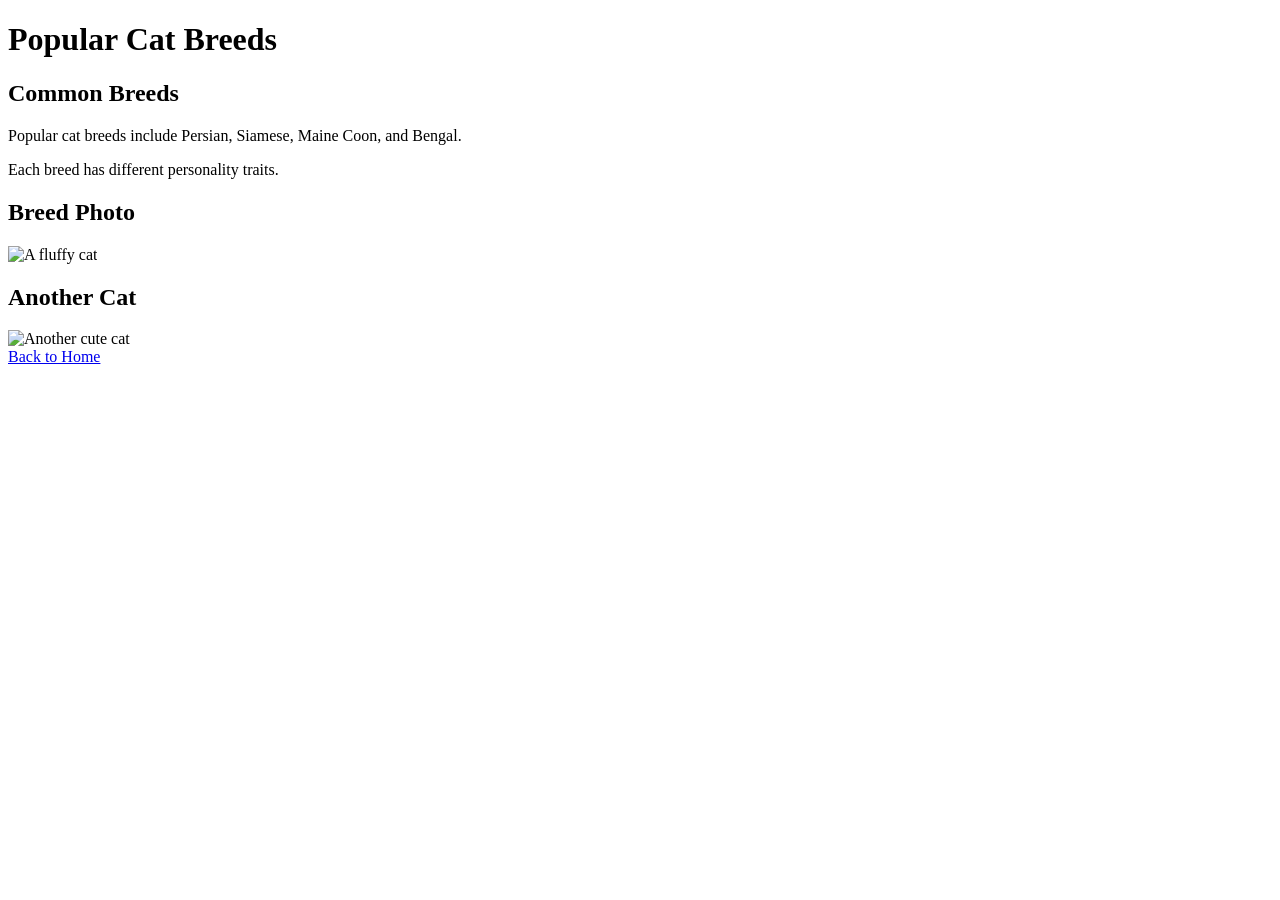
==== page2.html @ 7e1e2043 "Add files via upload" ====
<!DOCTYPE html>
<html lang="en">
<head>
    <meta charset="UTF-8">
    <meta name="viewport" content="width=device-width, initial-scale=1.0">
    <title>Cat Breeds</title>
</head>
<body>

<header>
    <h1>Popular Cat Breeds</h1>
</header>

<main>
    <section>
        <h2>Common Breeds</h2>
        <p>Popular cat breeds include Persian, Siamese, Maine Coon, and Bengal.</p>
        <p>Each breed has different personality traits.</p>
    </section>

    <section>
        <h2>Breed Photo</h2>
        <img src="/images/cat2.jpg" alt="A fluffy cat" width="400">
    </section>

    <section>
        <h2>Another Cat</h2>
        <img src="/images/cat3.jpg" alt="Another cute cat" width="400">
    </section>
</main>

<footer>
    <a href="index.html">Back to Home</a>
</footer>

</body>
</html>
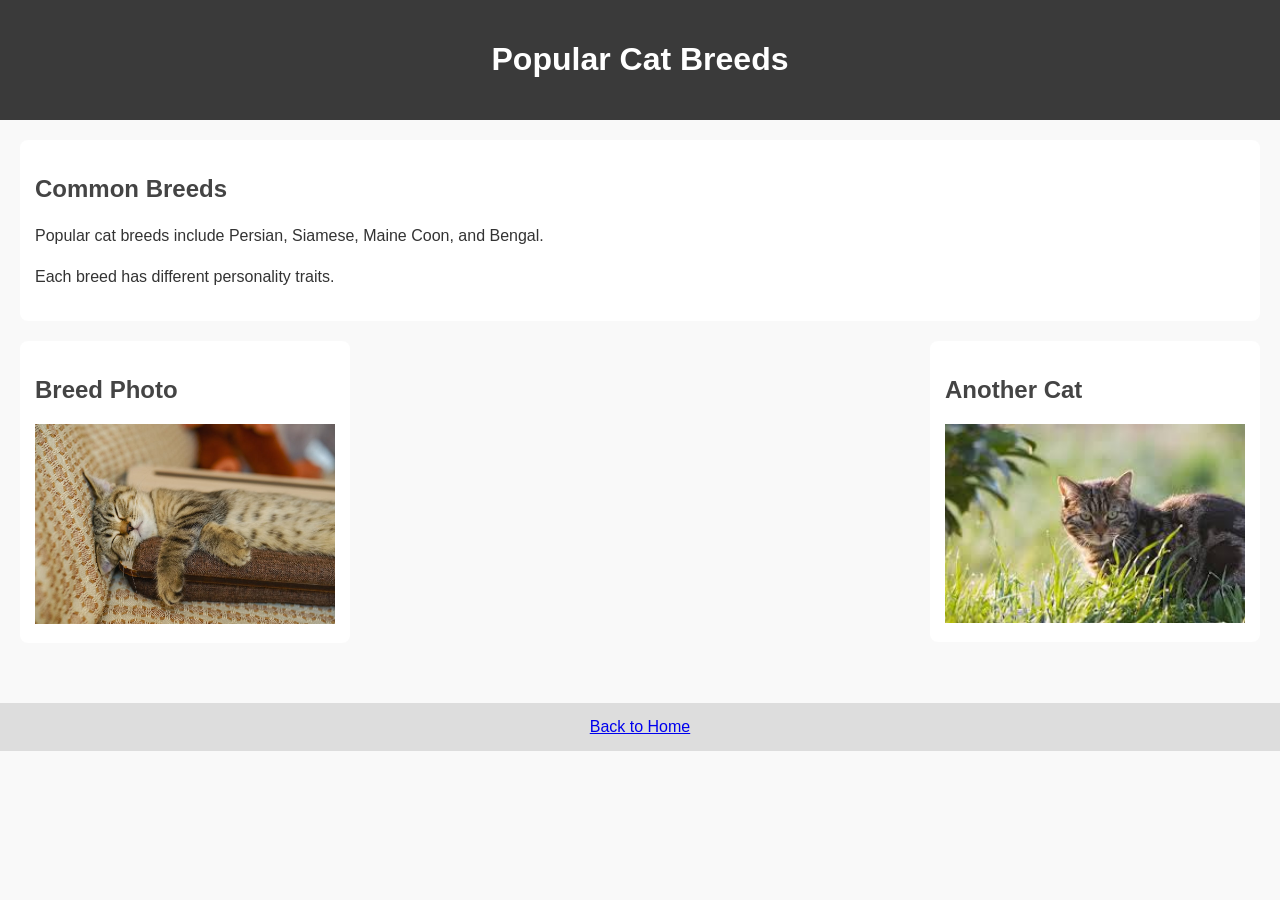
==== commit 66d2002a: "Finalize CSS, images folder, and page layout" ====
--- a/page2.html
+++ b/page2.html
@@ -4,6 +4,9 @@
     <meta charset="UTF-8">
     <meta name="viewport" content="width=device-width, initial-scale=1.0">
     <title>Cat Breeds</title>
+
+    <!-- Link to external CSS file -->
+    <link rel="stylesheet" href="css/style.css">
 </head>
 <body>
 
@@ -12,21 +15,29 @@
 </header>
 
 <main>
-    <section>
+
+    <!-- Breed information section -->
+    <section class="content-section">
         <h2>Common Breeds</h2>
         <p>Popular cat breeds include Persian, Siamese, Maine Coon, and Bengal.</p>
         <p>Each breed has different personality traits.</p>
     </section>
 
-    <section>
-        <h2>Breed Photo</h2>
-        <img src="/images/cat2.jpg" alt="A fluffy cat" width="400">
-    </section>
+    <!-- Flexbox layout -->
+    <div class="flex-container">
 
-    <section>
-        <h2>Another Cat</h2>
-        <img src="/images/cat3.jpg" alt="Another cute cat" width="400">
-    </section>
+        <section class="content-section">
+            <h2>Breed Photo</h2>
+            <img src="images/cat2.jpg" alt="A fluffy cat" width="300">
+        </section>
+
+        <section class="content-section">
+            <h2>Another Cat</h2>
+            <img src="images/cat3.jpg" alt="Another cute cat" width="300">
+        </section>
+
+    </div>
+
 </main>
 
 <footer>
@@ -34,4 +45,4 @@
 </footer>
 
 </body>
-</html>+</html>
--- a/css/style.css
+++ b/css/style.css
@@ -0,0 +1,73 @@
+/* ---------------------- */
+/* Tag-based styles       */
+/* ---------------------- */
+
+body {
+    font-family: Arial, sans-serif;
+    background-color: #f9f9f9;
+    margin: 0;
+    padding: 0;
+}
+
+header {
+    background-color: #3a3a3a;
+    color: white;
+    padding: 20px;
+    text-align: center;
+}
+
+main {
+    padding: 20px;
+}
+
+h2 {
+    color: #444;
+}
+
+p {
+    color: #333;
+    line-height: 1.6;
+}
+
+/* ---------------------- */
+/* Class and ID selectors */
+/* ---------------------- */
+
+.content-section {
+    background-color: white;
+    padding: 15px;
+    margin-bottom: 20px;
+    border-radius: 8px;
+}
+
+#intro {
+    border-left: 5px solid #ff9800;
+    padding-left: 10px;
+}
+
+#facts {
+    border-left: 5px solid #4caf50;
+    padding-left: 10px;
+}
+
+/* ---------------------- */
+/* Flexbox layout         */
+/* ---------------------- */
+
+.flex-container {
+    display: flex;
+    gap: 20px;
+    justify-content: space-between;
+    align-items: flex-start;
+    margin-bottom: 20px;
+}
+
+/* ---------------------- */
+/* Footer styles          */
+/* ---------------------- */
+
+footer {
+    background-color: #ddd;
+    padding: 15px;
+    text-align: center;
+}
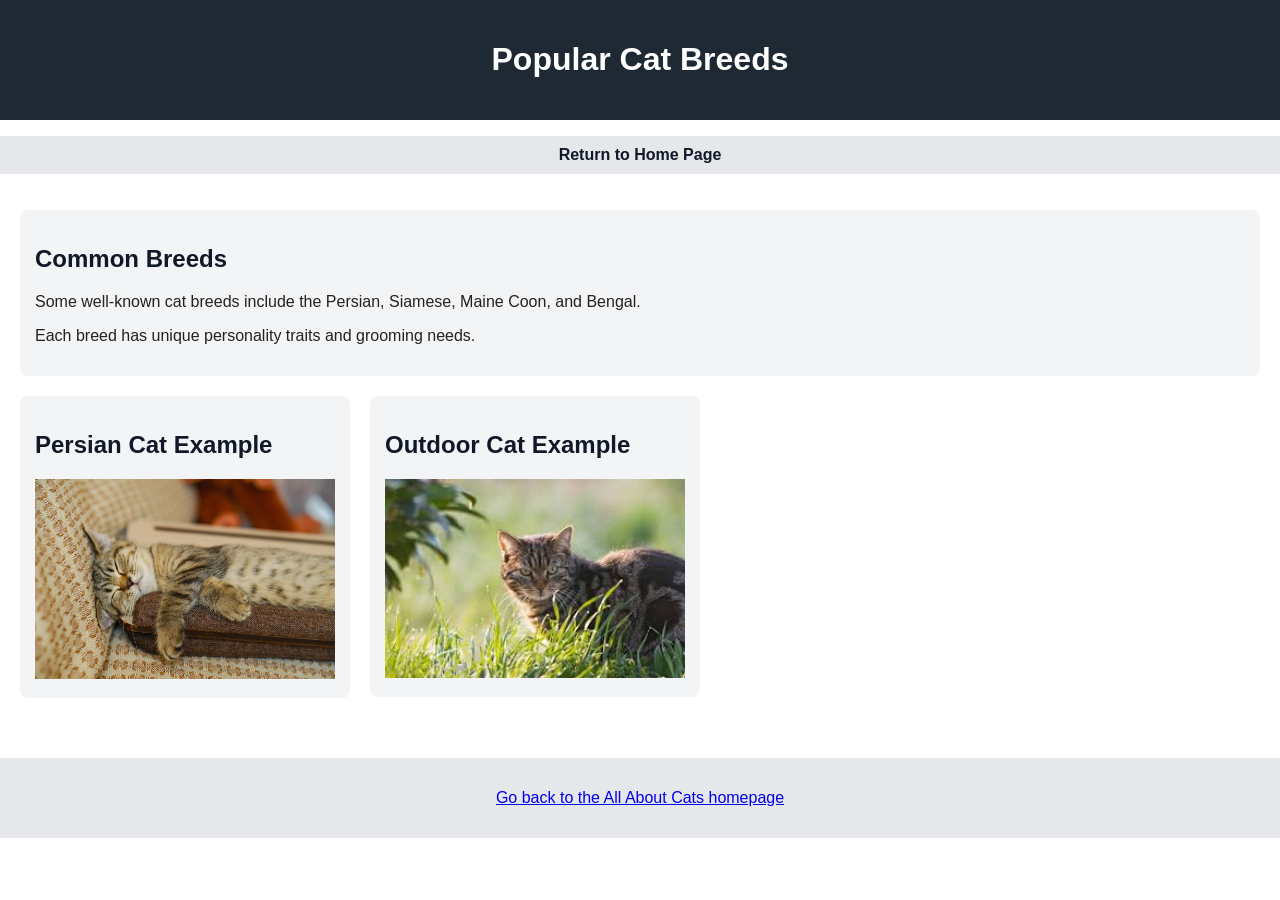
==== commit 5102d4e3: "Add responsive media query for mobile layout" ====
--- a/page2.html
+++ b/page2.html
@@ -5,7 +5,6 @@
     <meta name="viewport" content="width=device-width, initial-scale=1.0">
     <title>Cat Breeds</title>
 
-    <!-- Link to external CSS file -->
     <link rel="stylesheet" href="css/style.css">
 </head>
 <body>
@@ -14,26 +13,34 @@
     <h1>Popular Cat Breeds</h1>
 </header>
 
+<nav>
+    <ul>
+        <li><a href="index.html">Return to Home Page</a></li>
+    </ul>
+</nav>
+
 <main>
 
-    <!-- Breed information section -->
     <section class="content-section">
         <h2>Common Breeds</h2>
-        <p>Popular cat breeds include Persian, Siamese, Maine Coon, and Bengal.</p>
-        <p>Each breed has different personality traits.</p>
+        <p>Some well-known cat breeds include the Persian, Siamese, Maine Coon, and Bengal.</p>
+        <p>Each breed has unique personality traits and grooming needs.</p>
     </section>
 
-    <!-- Flexbox layout -->
     <div class="flex-container">
 
         <section class="content-section">
-            <h2>Breed Photo</h2>
-            <img src="images/cat2.jpg" alt="A fluffy cat" width="300">
+            <h2>Persian Cat Example</h2>
+            <img src="images/cat2.jpg"
+                 alt="Gray tabby kitten sleeping peacefully on a couch"
+                 width="300">
         </section>
 
         <section class="content-section">
-            <h2>Another Cat</h2>
-            <img src="images/cat3.jpg" alt="Another cute cat" width="300">
+            <h2>Outdoor Cat Example</h2>
+            <img src="images/cat3.jpg"
+                 alt="Brown tabby cat sitting alert in green grass outdoors"
+                 width="300">
         </section>
 
     </div>
@@ -41,7 +48,9 @@
 </main>
 
 <footer>
-    <a href="index.html">Back to Home</a>
+    <p>
+        <a href="index.html">Go back to the All About Cats homepage</a>
+    </p>
 </footer>
 
 </body>
--- a/css/style.css
+++ b/css/style.css
@@ -1,19 +1,40 @@
-/* ---------------------- */
-/* Tag-based styles       */
-/* ---------------------- */
+/* Responsive design: 
+   Adjust layout and font sizing for smaller screens */
+
+/* Base styles */
 
 body {
     font-family: Arial, sans-serif;
-    background-color: #f9f9f9;
+    background-color: #ffffff;
+    color: #222222;
     margin: 0;
     padding: 0;
 }
 
 header {
-    background-color: #3a3a3a;
-    color: white;
+    background-color: #1f2933;  /* dark blue-gray */
+    color: #ffffff;
     padding: 20px;
     text-align: center;
+}
+
+nav ul {
+    list-style: none;
+    padding: 10px;
+    background-color: #e5e7eb;
+    display: flex;
+    gap: 20px;
+    justify-content: center;
+}
+
+nav a {
+    text-decoration: none;
+    color: #111827;
+    font-weight: bold;
+}
+
+nav a:hover {
+    text-decoration: underline;
 }
 
 main {
@@ -21,53 +42,55 @@
 }
 
 h2 {
-    color: #444;
+    color: #111827;
 }
 
-p {
-    color: #333;
-    line-height: 1.6;
-}
-
-/* ---------------------- */
-/* Class and ID selectors */
-/* ---------------------- */
-
 .content-section {
-    background-color: white;
+    background-color: #f3f4f6;
     padding: 15px;
     margin-bottom: 20px;
     border-radius: 8px;
 }
 
-#intro {
-    border-left: 5px solid #ff9800;
-    padding-left: 10px;
-}
-
-#facts {
-    border-left: 5px solid #4caf50;
-    padding-left: 10px;
-}
-
-/* ---------------------- */
-/* Flexbox layout         */
-/* ---------------------- */
+/* Flexbox layout */
 
 .flex-container {
     display: flex;
     gap: 20px;
-    justify-content: space-between;
     align-items: flex-start;
     margin-bottom: 20px;
 }
 
-/* ---------------------- */
-/* Footer styles          */
-/* ---------------------- */
+/* Footer */
 
 footer {
-    background-color: #ddd;
+    background-color: #e5e7eb;
+    text-align: center;
     padding: 15px;
-    text-align: center;
 }
+
+/* --------------------------- */
+/* RESPONSIVE MEDIA QUERY */
+/* --------------------------- */
+
+@media (max-width: 768px) {
+
+    body {
+        font-size: 16px;
+    }
+
+    .flex-container {
+        flex-direction: column;
+    }
+
+    nav ul {
+        flex-direction: column;
+        align-items: center;
+    }
+
+    img {
+        width: 100%;
+        height: auto;
+    }
+
+}
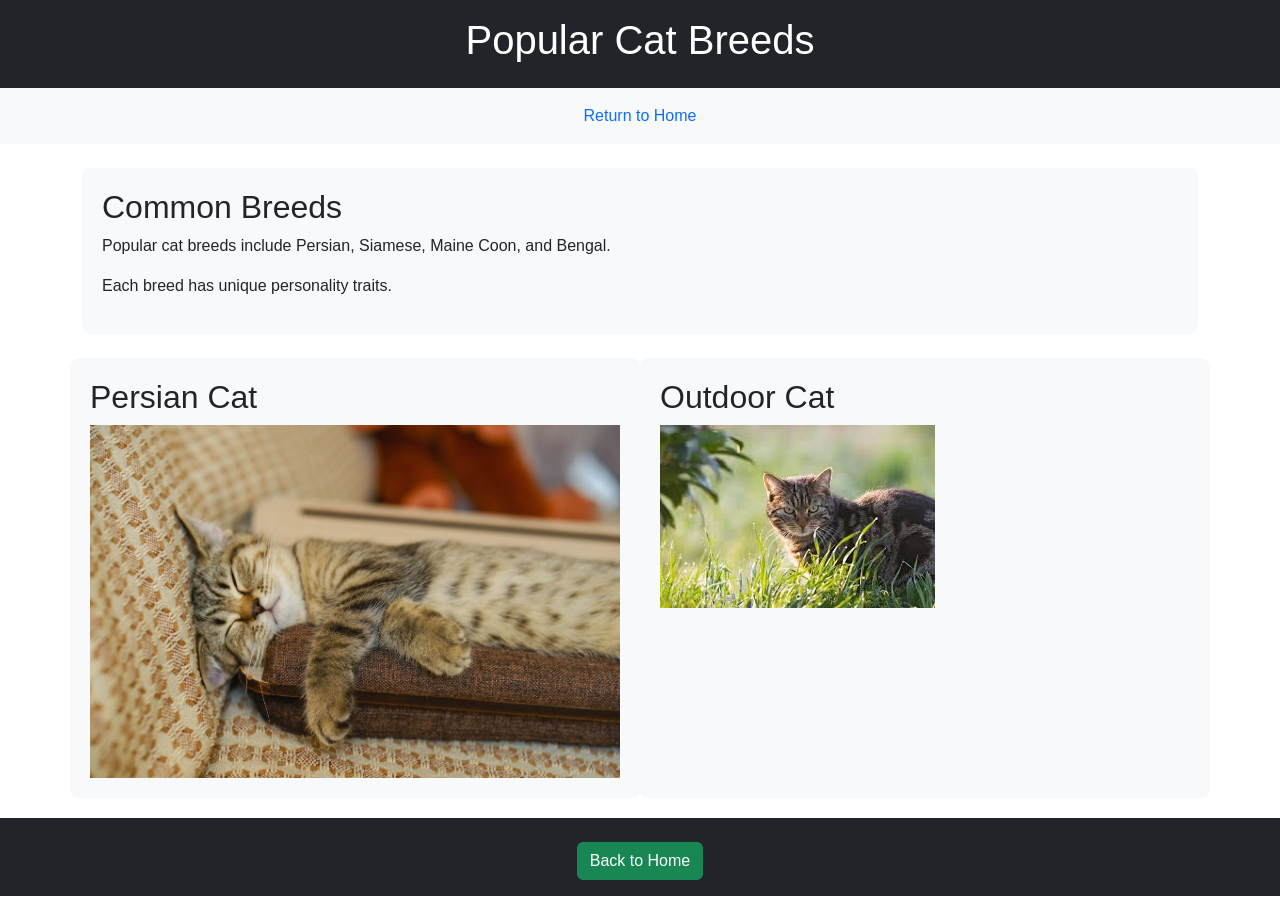
==== commit ccc8bdbf: "Final Bootstrap integration and clean layout" ====
--- a/page2.html
+++ b/page2.html
@@ -5,53 +5,54 @@
     <meta name="viewport" content="width=device-width, initial-scale=1.0">
     <title>Cat Breeds</title>
 
+    <!-- Bootstrap CDN -->
+    <link href="https://cdn.jsdelivr.net/npm/bootstrap@5.3.2/dist/css/bootstrap.min.css" rel="stylesheet">
+
+    <!-- Custom CSS -->
     <link rel="stylesheet" href="css/style.css">
 </head>
 <body>
 
-<header>
+<header class="bg-dark text-white text-center p-3">
     <h1>Popular Cat Breeds</h1>
 </header>
 
-<nav>
-    <ul>
-        <li><a href="index.html">Return to Home Page</a></li>
+<nav class="bg-light p-2">
+    <ul class="nav justify-content-center">
+        <li class="nav-item">
+            <a class="nav-link" href="index.html">Return to Home</a>
+        </li>
     </ul>
 </nav>
 
-<main>
+<main class="container mt-4">
 
-    <section class="content-section">
+    <section class="content-section mb-4">
         <h2>Common Breeds</h2>
-        <p>Some well-known cat breeds include the Persian, Siamese, Maine Coon, and Bengal.</p>
-        <p>Each breed has unique personality traits and grooming needs.</p>
+        <p>Popular cat breeds include Persian, Siamese, Maine Coon, and Bengal.</p>
+        <p>Each breed has unique personality traits.</p>
     </section>
 
-    <div class="flex-container">
+    <!-- Bootstrap Grid -->
+    <div class="row">
 
-        <section class="content-section">
-            <h2>Persian Cat Example</h2>
-            <img src="images/cat2.jpg"
-                 alt="Gray tabby kitten sleeping peacefully on a couch"
-                 width="300">
+        <section class="col-md-6 content-section">
+            <h2>Persian Cat</h2>
+            <img src="images/cat2.jpg" alt="Gray kitten sleeping on couch" class="img-fluid">
         </section>
 
-        <section class="content-section">
-            <h2>Outdoor Cat Example</h2>
-            <img src="images/cat3.jpg"
-                 alt="Brown tabby cat sitting alert in green grass outdoors"
-                 width="300">
+        <section class="col-md-6 content-section">
+            <h2>Outdoor Cat</h2>
+            <img src="images/cat3.jpg" alt="Brown tabby cat sitting in grass" class="img-fluid">
         </section>
 
     </div>
 
 </main>
 
-<footer>
-    <p>
-        <a href="index.html">Go back to the All About Cats homepage</a>
-    </p>
+<footer class="bg-dark text-white text-center p-3">
+    <a href="index.html" class="btn btn-success mt-2">Back to Home</a>
 </footer>
 
 </body>
-</html>
+</html>
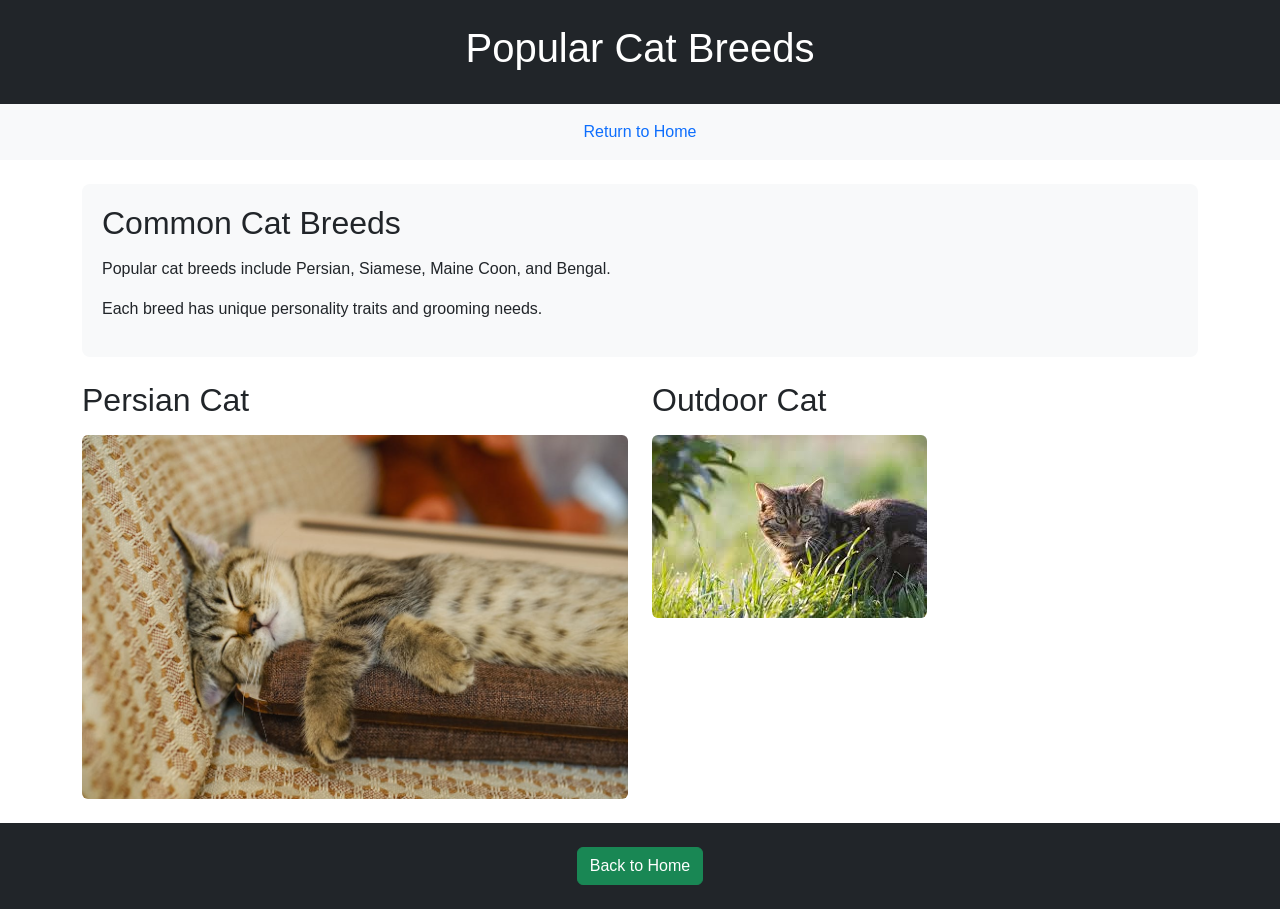
==== commit 4341a77f: "Final polish before deployment" ====
--- a/page2.html
+++ b/page2.html
@@ -5,53 +5,59 @@
     <meta name="viewport" content="width=device-width, initial-scale=1.0">
     <title>Cat Breeds</title>
 
-    <!-- Bootstrap CDN -->
+    <!-- Bootstrap CDN (REQUIRED) -->
     <link href="https://cdn.jsdelivr.net/npm/bootstrap@5.3.2/dist/css/bootstrap.min.css" rel="stylesheet">
 
     <!-- Custom CSS -->
     <link rel="stylesheet" href="css/style.css">
 </head>
+
 <body>
 
-<header class="bg-dark text-white text-center p-3">
+<header class="bg-dark text-white text-center p-4">
     <h1>Popular Cat Breeds</h1>
 </header>
 
-<nav class="bg-light p-2">
-    <ul class="nav justify-content-center">
-        <li class="nav-item">
-            <a class="nav-link" href="index.html">Return to Home</a>
-        </li>
-    </ul>
+<nav class="bg-light">
+    <div class="container">
+        <ul class="nav justify-content-center py-2">
+            <li class="nav-item">
+                <a class="nav-link" href="index.html">Return to Home</a>
+            </li>
+        </ul>
+    </div>
 </nav>
 
 <main class="container mt-4">
 
-    <section class="content-section mb-4">
-        <h2>Common Breeds</h2>
+    <section class="mb-4">
+        <h2>Common Cat Breeds</h2>
         <p>Popular cat breeds include Persian, Siamese, Maine Coon, and Bengal.</p>
-        <p>Each breed has unique personality traits.</p>
+        <p>Each breed has unique personality traits and grooming needs.</p>
     </section>
 
-    <!-- Bootstrap Grid -->
     <div class="row">
 
-        <section class="col-md-6 content-section">
+        <div class="col-md-6 mb-4">
             <h2>Persian Cat</h2>
-            <img src="images/cat2.jpg" alt="Gray kitten sleeping on couch" class="img-fluid">
-        </section>
+            <img src="images/cat2.jpg"
+                 alt="Gray kitten sleeping peacefully on a couch"
+                 class="img-fluid rounded">
+        </div>
 
-        <section class="col-md-6 content-section">
+        <div class="col-md-6 mb-4">
             <h2>Outdoor Cat</h2>
-            <img src="images/cat3.jpg" alt="Brown tabby cat sitting in grass" class="img-fluid">
-        </section>
+            <img src="images/cat3.jpg"
+                 alt="Brown tabby cat sitting in green grass"
+                 class="img-fluid rounded">
+        </div>
 
     </div>
 
 </main>
 
-<footer class="bg-dark text-white text-center p-3">
-    <a href="index.html" class="btn btn-success mt-2">Back to Home</a>
+<footer class="bg-dark text-white text-center p-4">
+    <a href="index.html" class="btn btn-success">Back to Home</a>
 </footer>
 
 </body>
